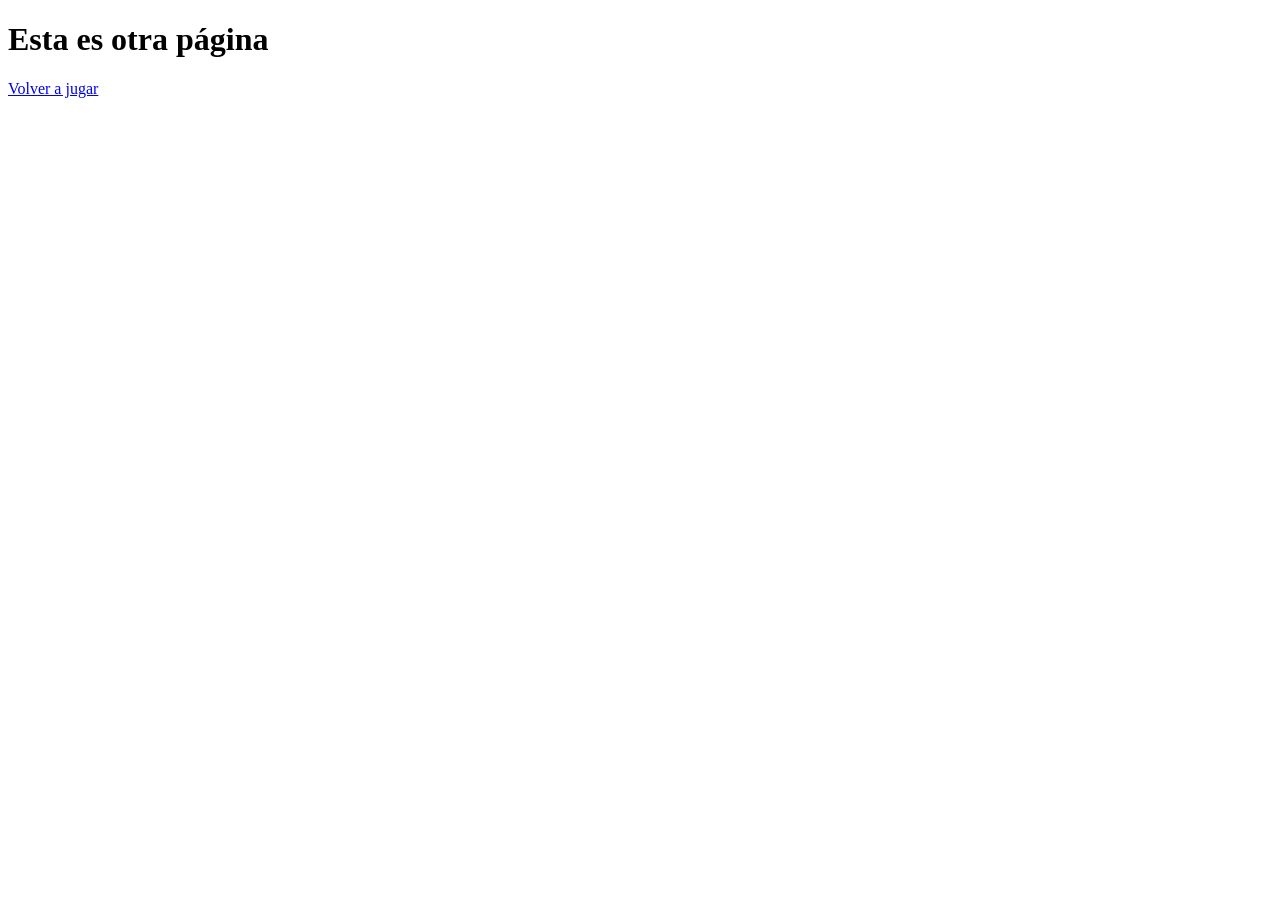
==== hola.html @ 643e0d2e "Quiz-complete" ====
<!DOCTYPE html>
<html lang="en">
<head>
    <meta charset="UTF-8">
    <meta name="viewport" content="width=device-width, initial-scale=1.0">
    <title>Document</title>
    <script src="refrescar.js"></script>
</head>
<body>
    <h1>Esta es otra página</h1>
    <a id="enlace" href="index.html">Volver a jugar</a>
</body>
</html>
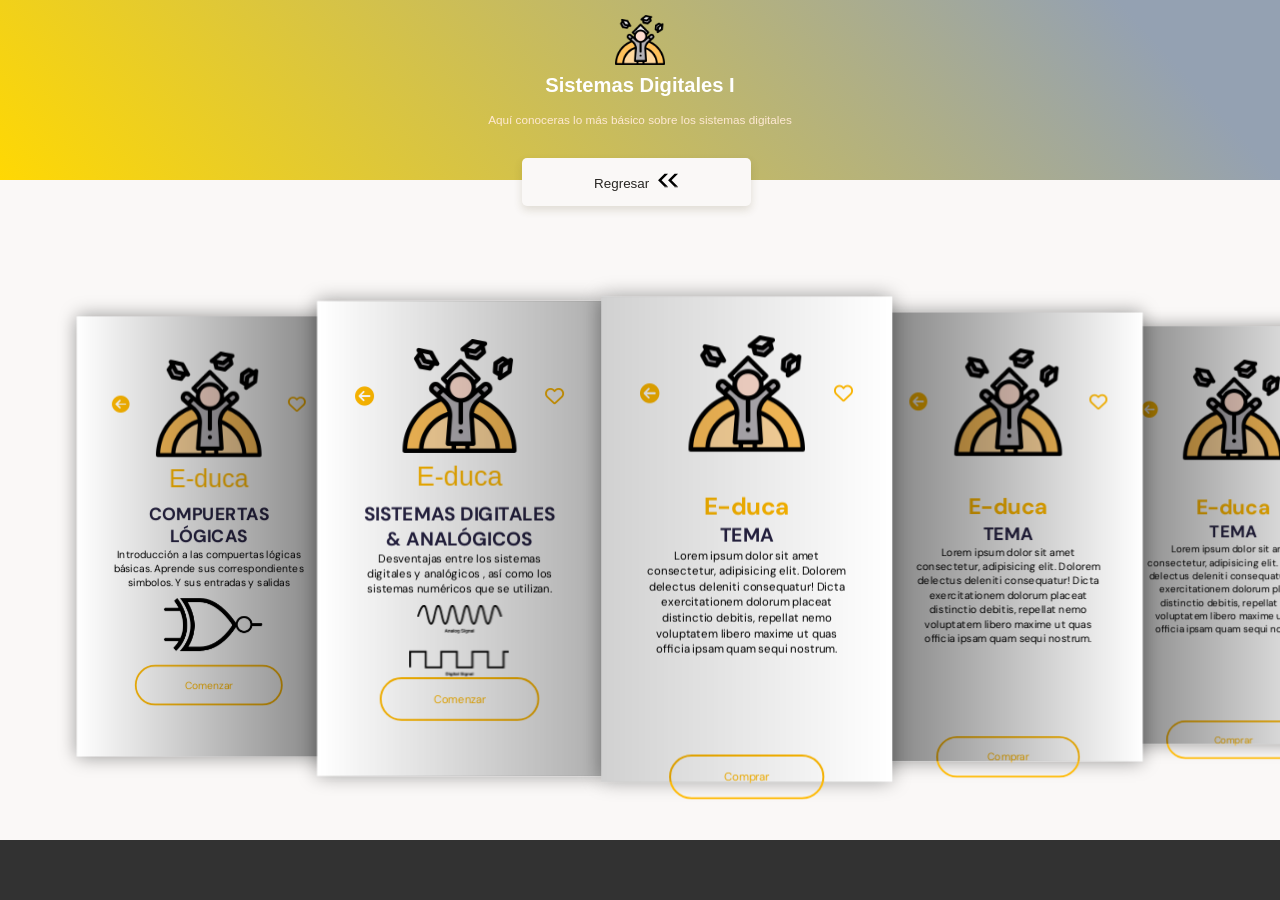
==== commit d99d6731: "Slide-Incomplete-style" ====
--- a/hola.html
+++ b/hola.html
@@ -1,13 +1,274 @@
 <!DOCTYPE html>
-<html lang="en">
+<html lang="es">
 <head>
     <meta charset="UTF-8">
     <meta name="viewport" content="width=device-width, initial-scale=1.0">
-    <title>Document</title>
-    <script src="refrescar.js"></script>
+    <title>productos</title>
+    <link rel="stylesheet" href="https://cdnjs.cloudflare.com/ajax/libs/font-awesome/6.4.0/css/all.min.css" integrity="sha512-iecdLmaskl7CVkqkXNQ/ZH/XLlvWZOJyj7Yy7tcenmpD1ypASozpmT/E0iPtmFIB46ZmdtAc9eNBvH0H/ZpiBw==" crossorigin="anonymous" referrerpolicy="no-referrer" />
+    <link rel="preconnect" href="https://fonts.googleapis.com">
+<link rel="preconnect" href="https://fonts.gstatic.com" crossorigin>
+<link href="https://fonts.googleapis.com/css2?family=DM+Sans:wght@400;500;700&family=Inter:wght@300;500&display=swap" rel="stylesheet">
+    <link
+        rel="stylesheet"
+        href="https://cdn.jsdelivr.net/npm/swiper@9/swiper-bundle.min.css"
+        />
+    <link rel="stylesheet" href="actividades.css">
+    <link href="https://api.fontshare.com/v2/css?f[]=technor@700,900,300,400,500&display=swap" rel="stylesheet">
+    <link href="https://api.fontshare.com/v2/css?f[]=striper@400&display=swap" rel="stylesheet">
 </head>
 <body>
-    <h1>Esta es otra página</h1>
-    <a id="enlace" href="index.html">Volver a jugar</a>
+    <header>
+        
+        <img src="./img/graduacion.png" alt="logo de la plataforma">
+        <div class="header--title-container">
+            <h1 >Sistemas Digitales I</h1>
+            <p>Aquí conoceras lo más básico sobre los sistemas digitales</p>
+            <a href="#" class="header--button">Regresar <span></span></a>
+        </div>
+    </header>
+    <main>
+        <div class="swiper mySwiper">
+            <div class="swiper-wrapper">
+    
+                <div class="swiper-slide">
+                    <div class="icons">
+                        <i class="fa-solid fa-circle-arrow-left" ></i>
+                        
+                        <img src="./img/graduacion.png" alt="">
+                        
+                        <i class="fa-regular fa-heart" ></i>
+                    </div>
+                    <h2 class="monograma">E-duca</h2>
+                    <div class="product-content" >
+                        <div class="product-txt" >
+                            <span></span>
+                            <h3>Compuertas Lógicas</h3>
+                        </div>
+                        <p>
+                            Introducción a las compuertas lógicas básicas. Aprende sus correspondientes simbolos. 
+                            Y sus entradas y salidas
+                        </p>
+                        <div class="product-img1" >
+                    
+                            <img src="./img/1.png" alt="Imagen de una compuerta">
+                        </div>
+                        
+                        <a href="./index.html" class="btn-1" >Comenzar</a>
+                    </div>
+                    
+                    
+                </div>
+                
+                <div class="swiper-slide">
+                    <div class="icons">
+                        <i class="fa-solid fa-circle-arrow-left" ></i>
+                        
+                        <img src="./img/graduacion.png" alt="">
+                        
+                        <i class="fa-regular fa-heart" ></i>
+                    </div>
+                    <h2 class="monograma">E-duca</h2>
+                    <div class="product-content" >
+                        <div class="product-txt" >
+                            <span></span>
+                            <h3>Sistemas Digitales & Analógicos</h3>
+                        </div>
+                        <p>
+                            Desventajas entre los sistemas
+                            digitales y analógicos , así como
+                                los sistemas numéricos que se
+                                utilizan.
+                        </p>
+                    </div>
+                    <div class="product2-img" >
+                    
+                        <img src="./img/2.png" alt="Imagen de una compuerta">
+                    </div>
+                    <a href="#" class="btn-1" >Comenzar</a>
+                </div>
+                
+                <div class="swiper-slide">
+                    <div class="icons">
+                        <i class="fa-solid fa-circle-arrow-left" ></i>
+                        <img src="./img/graduacion.png" alt="">
+                        <i class="fa-regular fa-heart" ></i>
+                    </div>
+                    <div class="product-content" >
+                        <div class="product-txt" >
+                            <span>E-duca</span>
+                            <h3>Tema</h3>
+                        </div>
+                        <p>
+                            Lorem ipsum dolor sit amet consectetur, adipisicing elit. Dolorem delectus deleniti consequatur! Dicta exercitationem dolorum placeat distinctio debitis, repellat nemo voluptatem libero maxime ut quas officia ipsam quam sequi nostrum.
+                        </p>
+                    </div>
+                    <div class="product-img" >
+                        <img src="./img/3.png" alt="">
+                    </div>
+                    <a href="#" class="btn-1" >Comprar</a>
+                </div>
+                <div class="swiper-slide">
+                    <div class="icons">
+                        <i class="fa-solid fa-circle-arrow-left" ></i>
+                        <img src="./img/graduacion.png" alt="">
+                        <i class="fa-regular fa-heart" ></i>
+                    </div>
+                    <div class="product-content" >
+                        <div class="product-txt" >
+                            <span>E-duca</span>
+                            <h3>Tema</h3>
+                        </div>
+                        <p>
+                            Lorem ipsum dolor sit amet consectetur, adipisicing elit. Dolorem delectus deleniti consequatur! Dicta exercitationem dolorum placeat distinctio debitis, repellat nemo voluptatem libero maxime ut quas officia ipsam quam sequi nostrum.
+                        </p>
+                    </div>
+                    <div class="product-img" >
+                        <img src="./img/4.png" alt="">
+                    </div>
+                    <a href="#" class="btn-1" >Comprar</a>
+                </div>
+                <div class="swiper-slide">
+                    <div class="icons">
+                        <i class="fa-solid fa-circle-arrow-left" ></i>
+                        <img src="./img/graduacion.png" alt="">
+                        <i class="fa-regular fa-heart" ></i>
+                    </div>
+                    <div class="product-content" >
+                        <div class="product-txt" >
+                            <span>E-duca</span>
+                            <h3>Tema</h3>
+                        </div>
+                        <p>
+                            Lorem ipsum dolor sit amet consectetur, adipisicing elit. Dolorem delectus deleniti consequatur! Dicta exercitationem dolorum placeat distinctio debitis, repellat nemo voluptatem libero maxime ut quas officia ipsam quam sequi nostrum.
+                        </p>
+                    </div>
+                    <div class="product-img" >
+                        <img src="./img/5.png" alt="">
+                    </div>
+                    <a href="#" class="btn-1" >Comprar</a>
+                </div>
+                <div class="swiper-slide">
+                    <div class="icons">
+                        <i class="fa-solid fa-circle-arrow-left" ></i>
+                        <img src="./img/graduacion.png" alt="">
+                        <i class="fa-regular fa-heart" ></i>
+                    </div>
+                    <div class="product-content" >
+                        <div class="product-txt" >
+                            <span>E-duca</span>
+                            <h3>Tema</h3>
+                        </div>
+                        <p>
+                            Lorem ipsum dolor sit amet consectetur, adipisicing elit. Dolorem delectus deleniti consequatur! Dicta exercitationem dolorum placeat distinctio debitis, repellat nemo voluptatem libero maxime ut quas officia ipsam quam sequi nostrum.
+                        </p>
+                    </div>
+                    <div class="product-img" >
+                        <img src="./img/6.png" alt="">
+                    </div>
+                    <a href="#" class="btn-1" >Comprar</a>
+                </div>
+                <div class="swiper-slide">
+                    <div class="icons">
+                        <i class="fa-solid fa-circle-arrow-left" ></i>
+                        <img src="./img/graduacion.png" alt="">
+                        <i class="fa-regular fa-heart" ></i>
+                    </div>
+                    <div class="product-content" >
+                        <div class="product-txt" >
+                            <span>E-duca</span>
+                            <h3>Tema</h3>
+                        </div>
+                        <p>
+                            Lorem ipsum dolor sit amet consectetur, adipisicing elit. Dolorem delectus deleniti consequatur! Dicta exercitationem dolorum placeat distinctio debitis, repellat nemo voluptatem libero maxime ut quas officia ipsam quam sequi nostrum.
+                        </p>
+                    </div>
+                    <div class="product-img" >
+                        <img src="./img/7.png" alt="">
+                    </div>
+                    <a href="#" class="btn-1" >Comprar</a>
+                </div>
+                <div class="swiper-slide">
+                    <div class="icons">
+                        <i class="fa-solid fa-circle-arrow-left" ></i>
+                        <img src="./img/graduacion.png" alt="">
+                        <i class="fa-regular fa-heart" ></i>
+                    </div>
+                    <div class="product-content" >
+                        <div class="product-txt" >
+                            <span>E-duca</span>
+                            <h3>Tema</h3>
+                        </div>
+                        <p>
+                            Lorem ipsum dolor sit amet consectetur, adipisicing elit. Dolorem delectus deleniti consequatur! Dicta exercitationem dolorum placeat distinctio debitis, repellat nemo voluptatem libero maxime ut quas officia ipsam quam sequi nostrum.
+                        </p>
+                    </div>
+                    <div class="product-img" >
+                        <img src="./img/8.png" alt="">
+                    </div>
+                    <a href="#" class="btn-1" >Comprar</a>
+                </div>
+                <div class="swiper-slide">
+                    <div class="icons">
+                        <i class="fa-solid fa-circle-arrow-left" ></i>
+                        <img src="./img/graduacion.png" alt="">
+                        <i class="fa-regular fa-heart" ></i>
+                    </div>
+                    <div class="product-content" >
+                        <div class="product-txt" >
+                            <span>E-duca</span>
+                            <h3>Tema</h3>
+                        </div>
+                        <p>
+                            Lorem ipsum dolor sit amet consectetur, adipisicing elit. Dolorem delectus deleniti consequatur! Dicta exercitationem dolorum placeat distinctio debitis, repellat nemo voluptatem libero maxime ut quas officia ipsam quam sequi nostrum.
+                        </p>
+                    </div>
+                    <div class="product-img" >
+                        <img src="./img/9.png" alt="">
+                    </div>
+                    <a href="#" class="btn-1" >Comprar</a>
+                </div>
+                <div class="swiper-slide">
+                    <div class="icons">
+                        <i class="fa-solid fa-circle-arrow-left" ></i>
+                        <img src="./img/graduacion.png" alt="">
+                        <i class="fa-regular fa-heart" ></i>
+                    </div>
+                    <div class="product-content" >
+                        <div class="product-txt" >
+                            <span>E-duca</span>
+                            <h3>Tema</h3>
+                        </div>
+                        <p>
+                            Lorem ipsum dolor sit amet consectetur, adipisicing elit. Dolorem delectus deleniti consequatur! Dicta exercitationem dolorum placeat distinctio debitis, repellat nemo voluptatem libero maxime ut quas officia ipsam quam sequi nostrum.
+                        </p>
+                    </div>
+                    <div class="product-img" >
+                        <img src="./img/10.png" alt="">
+                    </div>
+                    <a href="#" class="btn-1" >Comprar</a>
+                </div>
+            </div>
+        </div>
+    </main>
+    
+   
+
+    <script src="https://cdn.jsdelivr.net/npm/swiper@9/swiper-bundle.min.js"></script>
+    <script>
+        var swiper = new Swiper(".mySwiper",{
+            effect: "coverflow",
+            grabCursor: true,
+            centerdSlides: true,
+            slidesPerView: "auto",
+            loop: true,
+            coverflowEffect: {
+                deepth:500,
+                modifer:1,
+                sliderShadows: true,
+                rotate:0,
+                stretch:0
+            }
+        })
+    </script>
 </body>
 </html>
--- a/actividades.css
+++ b/actividades.css
@@ -0,0 +1,213 @@
+:root {
+    /* Colores */
+    --bitcoin-orange: #F7931A;
+    --soft-orange: #FFE9D4;
+    --secondary-blue: #1A9AF7;
+    --soft-blue: #E7F5FF;
+    --warm-black: #201E1C; 
+    --black: #282623;
+    --grey: #BABABA;
+    --off-white: #FAF8F7;
+    --just-white: #FFFFFF; 
+}
+*{
+    box-sizing: border-box;
+    margin: 0;
+    padding: 0;
+}
+html, body{
+    
+    font-size: 52.5%;
+    font-family: 'Technor', sans-serif;
+}
+body{
+    background: #323232;
+    font-size: 1.4rem;
+    color: black;
+    margin: 0;
+    padding: 0;
+}
+header {
+    position: relative;
+    display: flex;
+    flex-direction: column;
+    justify-content: center;
+    width: 100%;
+    min-width: 320px;
+    height: 180px;
+    text-align: center;
+    align-items: center;
+    background: linear-gradient(228deg, #94a1b2 11.19%, #ffd803 100%);
+}
+header img{
+    width: 50px;
+    height: 54px;
+    margin-top: 15px;
+}
+.header--title-container{
+    width: 90%;
+    min-width: 288px;
+    max-width: 900px;
+    height: 218px;
+    margin-top: 10px;
+}
+.header--title-container h1{
+    font-size: 2.4rem;
+    font-weight: 700;
+    line-height: 2.6rem;
+    color: var(--just-white);
+}
+.header--title-container p{
+    margin-top: 15px;
+    font-size: 1.4rem;
+    font-weight: 500;
+    line-height: 1.8rem;
+    color: var(--soft-orange);
+}
+.header--title-container .header--button{
+    position: absolute;
+    left: calc(50% - 118px);
+    top: 153px;
+    display: block;
+    margin-top: 5px;
+    padding: 15px;
+    width: 229px;
+    height: 48px;
+    background-color: var(--off-white);
+    /* Sombra */
+    box-shadow: 0px 4px 8px rgba(89, 73, 30, 0.16);
+    border: none;
+    border-radius: 5px;
+    font-size: 1.6rem;
+    font-weight: 500;
+    text-decoration: none;
+    color: var(--black);
+
+}
+.header--button span{
+    display: inline-block;
+    width: 21px;
+    height: 15px;
+    margin-left: 5px;
+    background-image: url('./svg/back-arrow.svg');
+}
+main{
+    width: 100%;
+    height: auto;
+    background-color: var(--off-white);
+}
+
+.swiper{
+    width: 100%;
+    min-height: 400px;
+    padding: 110px 0 50px 0;
+
+}
+.swiper-slide{
+    width: 300px;
+    height: 500px;
+    background-color: var(--just-white);
+    box-shadow: 0 0 20px rgba(0, 0, 0, 0.4);
+    padding: 40px;
+    text-align: center;
+    font-family: 'DM Sans', sans-serif;
+
+}
+
+.icons{
+    display: flex;
+    justify-content: space-between;
+    align-items: center;
+    margin-bottom: 40px;
+}
+
+.icons i{
+    font-size: 20px;
+    color: #ffB900;
+
+}
+.icons img{
+    width: 120px;
+
+}
+.icons h2{
+    position: relative;
+    flex-direction: column;
+    font-family: 'Striper', sans-serif;
+    font-weight: 400;
+    color: #ffB900;
+}
+.monograma{
+    display: flex;
+    justify-content: center;
+    font-family: 'Striper', sans-serif;
+    font-weight: 400;
+    font-size: 3.4rem;
+    margin-bottom: 10px;
+    margin-top: -32px;
+    color: #ffB900;
+}
+.product-content{
+    display: flex;
+    flex-direction: column;
+    align-items: center;
+    justify-content: center;
+
+
+}
+
+.product-txt{
+    flex-basis: 50%;
+    text-align: center;
+    align-items: center;
+}
+
+.product-txt span{
+    font-size: 25px;
+    color: #ffB900;
+    font-weight: bold;
+
+}
+.product-txt h3{
+    justify-content: center;
+    font-size: 20px;
+    font-weight: bold;
+    color: #272343;
+    text-transform: uppercase;
+}
+.product-txt p{
+    font-size: 14px;
+    color: #c4c4c4;
+}
+.product-img1{
+    position: absolute;
+    top: 290px;
+    left: 95px;
+    text-align: left;
+}
+
+.product-img1 img{ 
+    width: 120px;
+
+}
+.product2-img{
+    position: absolute;
+    top: 320px;
+    left: 97px;
+    text-align: left;
+}
+.product2-img img{
+    width: 105px;
+}
+    
+    
+.btn-1{
+    display: inline-block;
+    padding: 13px 55px;
+    border: 2px solid #ffB900;
+    border-radius: 25px;
+    color: #ffB900;
+    text-decoration: none;
+    margin-top: 85px;
+
+}
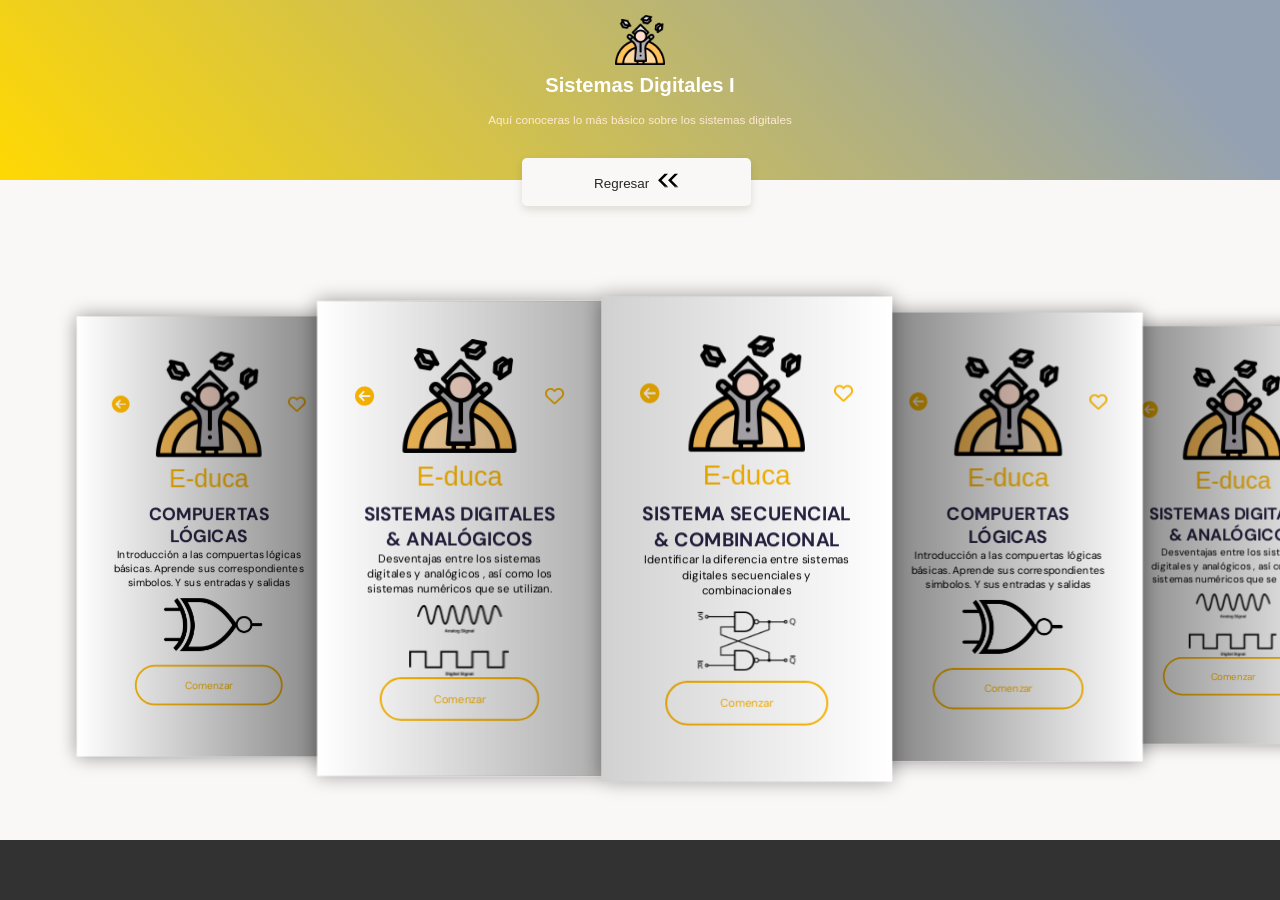
==== commit dcebe7e2: "Slide-Incomplete-style1.2" ====
--- a/hola.html
+++ b/hola.html
@@ -84,169 +84,196 @@
                     
                         <img src="./img/2.png" alt="Imagen de una compuerta">
                     </div>
-                    <a href="#" class="btn-1" >Comenzar</a>
-                </div>
-                
-                <div class="swiper-slide">
-                    <div class="icons">
-                        <i class="fa-solid fa-circle-arrow-left" ></i>
-                        <img src="./img/graduacion.png" alt="">
-                        <i class="fa-regular fa-heart" ></i>
-                    </div>
-                    <div class="product-content" >
-                        <div class="product-txt" >
-                            <span>E-duca</span>
-                            <h3>Tema</h3>
-                        </div>
-                        <p>
-                            Lorem ipsum dolor sit amet consectetur, adipisicing elit. Dolorem delectus deleniti consequatur! Dicta exercitationem dolorum placeat distinctio debitis, repellat nemo voluptatem libero maxime ut quas officia ipsam quam sequi nostrum.
-                        </p>
-                    </div>
-                    <div class="product-img" >
-                        <img src="./img/3.png" alt="">
-                    </div>
-                    <a href="#" class="btn-1" >Comprar</a>
-                </div>
-                <div class="swiper-slide">
-                    <div class="icons">
-                        <i class="fa-solid fa-circle-arrow-left" ></i>
-                        <img src="./img/graduacion.png" alt="">
-                        <i class="fa-regular fa-heart" ></i>
-                    </div>
-                    <div class="product-content" >
-                        <div class="product-txt" >
-                            <span>E-duca</span>
-                            <h3>Tema</h3>
-                        </div>
-                        <p>
-                            Lorem ipsum dolor sit amet consectetur, adipisicing elit. Dolorem delectus deleniti consequatur! Dicta exercitationem dolorum placeat distinctio debitis, repellat nemo voluptatem libero maxime ut quas officia ipsam quam sequi nostrum.
-                        </p>
-                    </div>
-                    <div class="product-img" >
-                        <img src="./img/4.png" alt="">
-                    </div>
-                    <a href="#" class="btn-1" >Comprar</a>
-                </div>
-                <div class="swiper-slide">
-                    <div class="icons">
-                        <i class="fa-solid fa-circle-arrow-left" ></i>
-                        <img src="./img/graduacion.png" alt="">
-                        <i class="fa-regular fa-heart" ></i>
-                    </div>
-                    <div class="product-content" >
-                        <div class="product-txt" >
-                            <span>E-duca</span>
-                            <h3>Tema</h3>
-                        </div>
-                        <p>
-                            Lorem ipsum dolor sit amet consectetur, adipisicing elit. Dolorem delectus deleniti consequatur! Dicta exercitationem dolorum placeat distinctio debitis, repellat nemo voluptatem libero maxime ut quas officia ipsam quam sequi nostrum.
-                        </p>
-                    </div>
-                    <div class="product-img" >
-                        <img src="./img/5.png" alt="">
-                    </div>
-                    <a href="#" class="btn-1" >Comprar</a>
-                </div>
-                <div class="swiper-slide">
-                    <div class="icons">
-                        <i class="fa-solid fa-circle-arrow-left" ></i>
-                        <img src="./img/graduacion.png" alt="">
-                        <i class="fa-regular fa-heart" ></i>
-                    </div>
-                    <div class="product-content" >
-                        <div class="product-txt" >
-                            <span>E-duca</span>
-                            <h3>Tema</h3>
-                        </div>
-                        <p>
-                            Lorem ipsum dolor sit amet consectetur, adipisicing elit. Dolorem delectus deleniti consequatur! Dicta exercitationem dolorum placeat distinctio debitis, repellat nemo voluptatem libero maxime ut quas officia ipsam quam sequi nostrum.
-                        </p>
-                    </div>
-                    <div class="product-img" >
-                        <img src="./img/6.png" alt="">
-                    </div>
-                    <a href="#" class="btn-1" >Comprar</a>
-                </div>
-                <div class="swiper-slide">
-                    <div class="icons">
-                        <i class="fa-solid fa-circle-arrow-left" ></i>
-                        <img src="./img/graduacion.png" alt="">
-                        <i class="fa-regular fa-heart" ></i>
-                    </div>
-                    <div class="product-content" >
-                        <div class="product-txt" >
-                            <span>E-duca</span>
-                            <h3>Tema</h3>
-                        </div>
-                        <p>
-                            Lorem ipsum dolor sit amet consectetur, adipisicing elit. Dolorem delectus deleniti consequatur! Dicta exercitationem dolorum placeat distinctio debitis, repellat nemo voluptatem libero maxime ut quas officia ipsam quam sequi nostrum.
-                        </p>
-                    </div>
-                    <div class="product-img" >
-                        <img src="./img/7.png" alt="">
-                    </div>
-                    <a href="#" class="btn-1" >Comprar</a>
-                </div>
-                <div class="swiper-slide">
-                    <div class="icons">
-                        <i class="fa-solid fa-circle-arrow-left" ></i>
-                        <img src="./img/graduacion.png" alt="">
-                        <i class="fa-regular fa-heart" ></i>
-                    </div>
-                    <div class="product-content" >
-                        <div class="product-txt" >
-                            <span>E-duca</span>
-                            <h3>Tema</h3>
-                        </div>
-                        <p>
-                            Lorem ipsum dolor sit amet consectetur, adipisicing elit. Dolorem delectus deleniti consequatur! Dicta exercitationem dolorum placeat distinctio debitis, repellat nemo voluptatem libero maxime ut quas officia ipsam quam sequi nostrum.
-                        </p>
-                    </div>
-                    <div class="product-img" >
-                        <img src="./img/8.png" alt="">
-                    </div>
-                    <a href="#" class="btn-1" >Comprar</a>
-                </div>
-                <div class="swiper-slide">
-                    <div class="icons">
-                        <i class="fa-solid fa-circle-arrow-left" ></i>
-                        <img src="./img/graduacion.png" alt="">
-                        <i class="fa-regular fa-heart" ></i>
-                    </div>
-                    <div class="product-content" >
-                        <div class="product-txt" >
-                            <span>E-duca</span>
-                            <h3>Tema</h3>
-                        </div>
-                        <p>
-                            Lorem ipsum dolor sit amet consectetur, adipisicing elit. Dolorem delectus deleniti consequatur! Dicta exercitationem dolorum placeat distinctio debitis, repellat nemo voluptatem libero maxime ut quas officia ipsam quam sequi nostrum.
-                        </p>
-                    </div>
-                    <div class="product-img" >
-                        <img src="./img/9.png" alt="">
-                    </div>
-                    <a href="#" class="btn-1" >Comprar</a>
-                </div>
-                <div class="swiper-slide">
-                    <div class="icons">
-                        <i class="fa-solid fa-circle-arrow-left" ></i>
-                        <img src="./img/graduacion.png" alt="">
-                        <i class="fa-regular fa-heart" ></i>
-                    </div>
-                    <div class="product-content" >
-                        <div class="product-txt" >
-                            <span>E-duca</span>
-                            <h3>Tema</h3>
-                        </div>
-                        <p>
-                            Lorem ipsum dolor sit amet consectetur, adipisicing elit. Dolorem delectus deleniti consequatur! Dicta exercitationem dolorum placeat distinctio debitis, repellat nemo voluptatem libero maxime ut quas officia ipsam quam sequi nostrum.
-                        </p>
-                    </div>
-                    <div class="product-img" >
-                        <img src="./img/10.png" alt="">
-                    </div>
-                    <a href="#" class="btn-1" >Comprar</a>
-                </div>
+                    <a href="./act_AD.html" class="btn-1" >Comenzar</a>
+                </div>
+                
+                <div class="swiper-slide">
+                    <div class="icons">
+                        <i class="fa-solid fa-circle-arrow-left" ></i>
+                        
+                        <img src="./img/graduacion.png" alt="">
+                        
+                        <i class="fa-regular fa-heart" ></i>
+                    </div>
+                    <h2 class="monograma">E-duca</h2>
+                    <div class="product-content" >
+                        <div class="product-txt" >
+                            <span></span>
+                            <h3>Sistema Secuencial & Combinacional</h3>
+                        </div>
+                        <p>
+                            Identificar la diferencia entre sistemas digitales secuenciales y combinacionales
+                        </p>
+                    </div>
+                    <div class="product3-img" >
+                    
+                        <img src="./img/3.png" alt="Imagen de una compuerta">
+                    </div>
+                    <a href="#" class="btn-1" >Comenzar</a>
+                </div>
+                <div class="swiper-slide">
+                    <div class="icons">
+                        <i class="fa-solid fa-circle-arrow-left" ></i>
+                        
+                        <img src="./img/graduacion.png" alt="">
+                        
+                        <i class="fa-regular fa-heart" ></i>
+                    </div>
+                    <h2 class="monograma">E-duca</h2>
+                    <div class="product-content" >
+                        <div class="product-txt" >
+                            <span></span>
+                            <h3>Compuertas Lógicas</h3>
+                        </div>
+                        <p>
+                            Introducción a las compuertas lógicas básicas. Aprende sus correspondientes simbolos. 
+                            Y sus entradas y salidas
+                        </p>
+                        <div class="product-img1" >
+                    
+                            <img src="./img/1.png" alt="Imagen de una compuerta">
+                        </div>
+                        
+                        <a href="./index.html" class="btn-1" >Comenzar</a>
+                    </div>
+                    
+                    
+                </div>
+                
+                <div class="swiper-slide">
+                    <div class="icons">
+                        <i class="fa-solid fa-circle-arrow-left" ></i>
+                        
+                        <img src="./img/graduacion.png" alt="">
+                        
+                        <i class="fa-regular fa-heart" ></i>
+                    </div>
+                    <h2 class="monograma">E-duca</h2>
+                    <div class="product-content" >
+                        <div class="product-txt" >
+                            <span></span>
+                            <h3>Sistemas Digitales & Analógicos</h3>
+                        </div>
+                        <p>
+                            Desventajas entre los sistemas
+                            digitales y analógicos , así como
+                                los sistemas numéricos que se
+                                utilizan.
+                        </p>
+                    </div>
+                    <div class="product2-img" >
+                    
+                        <img src="./img/2.png" alt="Imagen de una compuerta">
+                    </div>
+                    <a href="#" class="btn-1" >Comenzar</a>
+                </div>
+                
+                <div class="swiper-slide">
+                    <div class="icons">
+                        <i class="fa-solid fa-circle-arrow-left" ></i>
+                        
+                        <img src="./img/graduacion.png" alt="">
+                        
+                        <i class="fa-regular fa-heart" ></i>
+                    </div>
+                    <h2 class="monograma">E-duca</h2>
+                    <div class="product-content" >
+                        <div class="product-txt" >
+                            <span></span>
+                            <h3>Sistema Secuencial & Combinacional</h3>
+                        </div>
+                        <p>
+                            Identificar la diferencia entre sistemas digitales secuenciales y combinacionales
+                        </p>
+                    </div>
+                    <div class="product3-img" >
+                    
+                        <img src="./img/3.png" alt="Imagen de una compuerta">
+                    </div>
+                    <a href="#" class="btn-1" >Comenzar</a>
+                </div>
+                <div class="swiper-slide">
+                    <div class="icons">
+                        <i class="fa-solid fa-circle-arrow-left" ></i>
+                        
+                        <img src="./img/graduacion.png" alt="">
+                        
+                        <i class="fa-regular fa-heart" ></i>
+                    </div>
+                    <h2 class="monograma">E-duca</h2>
+                    <div class="product-content" >
+                        <div class="product-txt" >
+                            <span></span>
+                            <h3>Compuertas Lógicas</h3>
+                        </div>
+                        <p>
+                            Introducción a las compuertas lógicas básicas. Aprende sus correspondientes simbolos. 
+                            Y sus entradas y salidas
+                        </p>
+                        <div class="product-img1" >
+                    
+                            <img src="./img/1.png" alt="Imagen de una compuerta">
+                        </div>
+                        
+                        <a href="./index.html" class="btn-1" >Comenzar</a>
+                    </div>
+                    
+                    
+                </div>
+                
+                <div class="swiper-slide">
+                    <div class="icons">
+                        <i class="fa-solid fa-circle-arrow-left" ></i>
+                        
+                        <img src="./img/graduacion.png" alt="">
+                        
+                        <i class="fa-regular fa-heart" ></i>
+                    </div>
+                    <h2 class="monograma">E-duca</h2>
+                    <div class="product-content" >
+                        <div class="product-txt" >
+                            <span></span>
+                            <h3>Sistemas Digitales & Analógicos</h3>
+                        </div>
+                        <p>
+                            Desventajas entre los sistemas
+                            digitales y analógicos , así como
+                                los sistemas numéricos que se
+                                utilizan.
+                        </p>
+                    </div>
+                    <div class="product2-img" >
+                    
+                        <img src="./img/2.png" alt="Imagen de una compuerta">
+                    </div>
+                    <a href="#" class="btn-1" >Comenzar</a>
+                </div>
+                
+                <div class="swiper-slide">
+                    <div class="icons">
+                        <i class="fa-solid fa-circle-arrow-left" ></i>
+                        
+                        <img src="./img/graduacion.png" alt="">
+                        
+                        <i class="fa-regular fa-heart" ></i>
+                    </div>
+                    <h2 class="monograma">E-duca</h2>
+                    <div class="product-content" >
+                        <div class="product-txt" >
+                            <span></span>
+                            <h3>Sistema Secuencial & Combinacional</h3>
+                        </div>
+                        <p>
+                            Identificar la diferencia entre sistemas digitales secuenciales y combinacionales
+                        </p>
+                    </div>
+                    <div class="product3-img" >
+                    
+                        <img src="./img/3.png" alt="Imagen de una compuerta">
+                    </div>
+                    <a href="#" class="btn-1" >Comenzar</a>
+                </div>
+                
             </div>
         </div>
     </main>
--- a/actividades.css
+++ b/actividades.css
@@ -196,6 +196,15 @@
     left: 97px;
     text-align: left;
 }
+.product3-img img{
+    width: 105px;
+}
+.product3-img{
+    position: absolute;
+    top: 322px;
+    left: 97px;
+    text-align: left;
+}
 .product2-img img{
     width: 105px;
 }
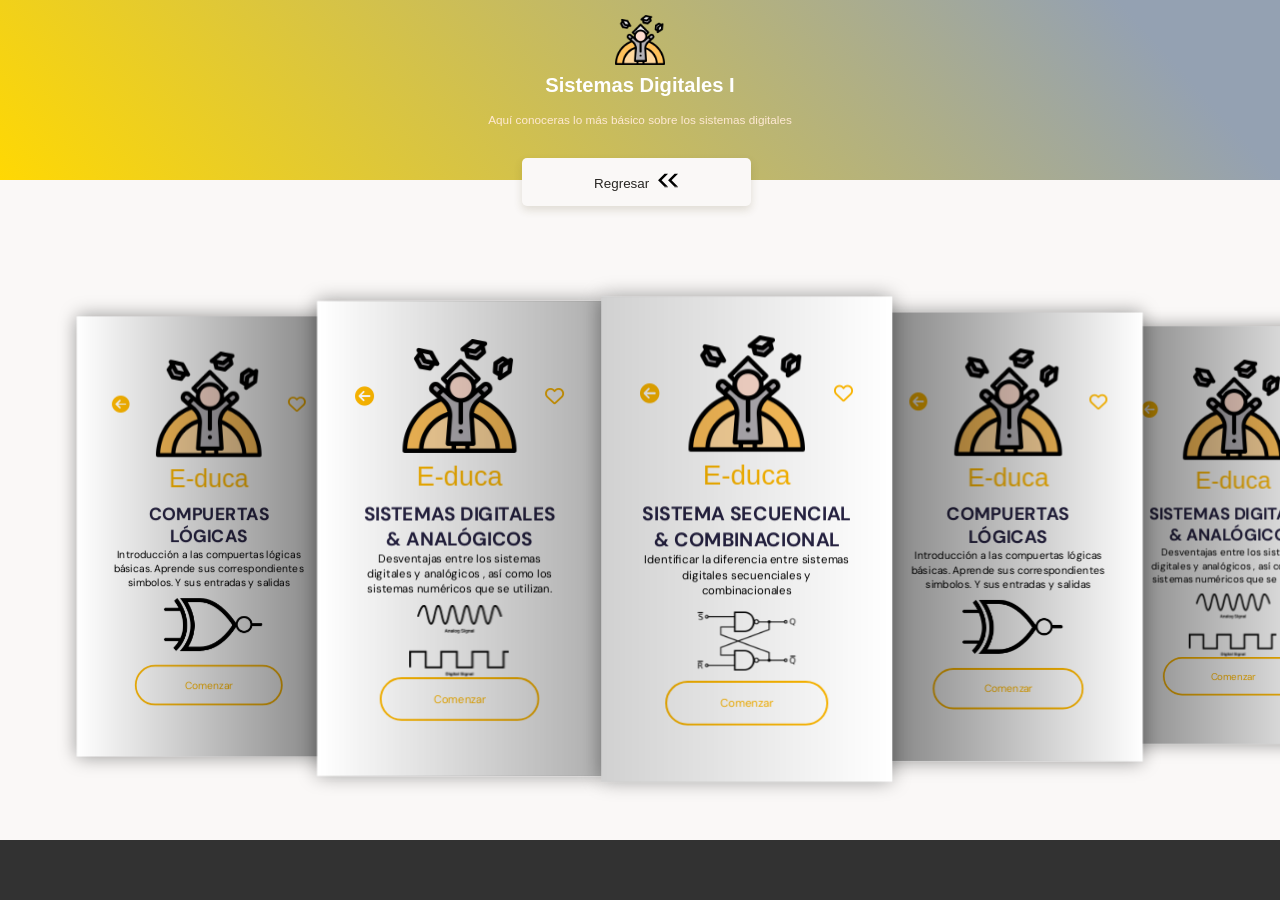
==== commit 89ddc76c: "Slide-Incomplete-style1.3" ====
--- a/hola.html
+++ b/hola.html
@@ -27,6 +27,7 @@
         </div>
     </header>
     <main>
+        <section></section>
         <div class="swiper mySwiper">
             <div class="swiper-wrapper">
     
@@ -53,7 +54,7 @@
                             <img src="./img/1.png" alt="Imagen de una compuerta">
                         </div>
                         
-                        <a href="./index.html" class="btn-1" >Comenzar</a>
+                        <a href="./act_CL.html" class="btn-1" >Comenzar</a>
                     </div>
                     
                     
@@ -109,8 +110,9 @@
                     
                         <img src="./img/3.png" alt="Imagen de una compuerta">
                     </div>
-                    <a href="#" class="btn-1" >Comenzar</a>
-                </div>
+                    <a href="./act_CcCs.html" class="btn-1" >Comenzar</a>
+                </div>
+
                 <div class="swiper-slide">
                     <div class="icons">
                         <i class="fa-solid fa-circle-arrow-left" ></i>
@@ -134,7 +136,7 @@
                             <img src="./img/1.png" alt="Imagen de una compuerta">
                         </div>
                         
-                        <a href="./index.html" class="btn-1" >Comenzar</a>
+                        <a href="./act_CL.html" class="btn-1" >Comenzar</a>
                     </div>
                     
                     
@@ -165,7 +167,7 @@
                     
                         <img src="./img/2.png" alt="Imagen de una compuerta">
                     </div>
-                    <a href="#" class="btn-1" >Comenzar</a>
+                    <a href="./act_AD.html" class="btn-1" >Comenzar</a>
                 </div>
                 
                 <div class="swiper-slide">
@@ -190,8 +192,9 @@
                     
                         <img src="./img/3.png" alt="Imagen de una compuerta">
                     </div>
-                    <a href="#" class="btn-1" >Comenzar</a>
-                </div>
+                    <a href="./act_CcCs.html" class="btn-1" >Comenzar</a>
+                </div>
+
                 <div class="swiper-slide">
                     <div class="icons">
                         <i class="fa-solid fa-circle-arrow-left" ></i>
@@ -215,7 +218,7 @@
                             <img src="./img/1.png" alt="Imagen de una compuerta">
                         </div>
                         
-                        <a href="./index.html" class="btn-1" >Comenzar</a>
+                        <a href="./act_CL.html" class="btn-1" >Comenzar</a>
                     </div>
                     
                     
@@ -246,7 +249,7 @@
                     
                         <img src="./img/2.png" alt="Imagen de una compuerta">
                     </div>
-                    <a href="#" class="btn-1" >Comenzar</a>
+                    <a href="./act_AD.html" class="btn-1" >Comenzar</a>
                 </div>
                 
                 <div class="swiper-slide">
@@ -271,7 +274,7 @@
                     
                         <img src="./img/3.png" alt="Imagen de una compuerta">
                     </div>
-                    <a href="#" class="btn-1" >Comenzar</a>
+                    <a href="./act_CcCs.html" class="btn-1" >Comenzar</a>
                 </div>
                 
             </div>
